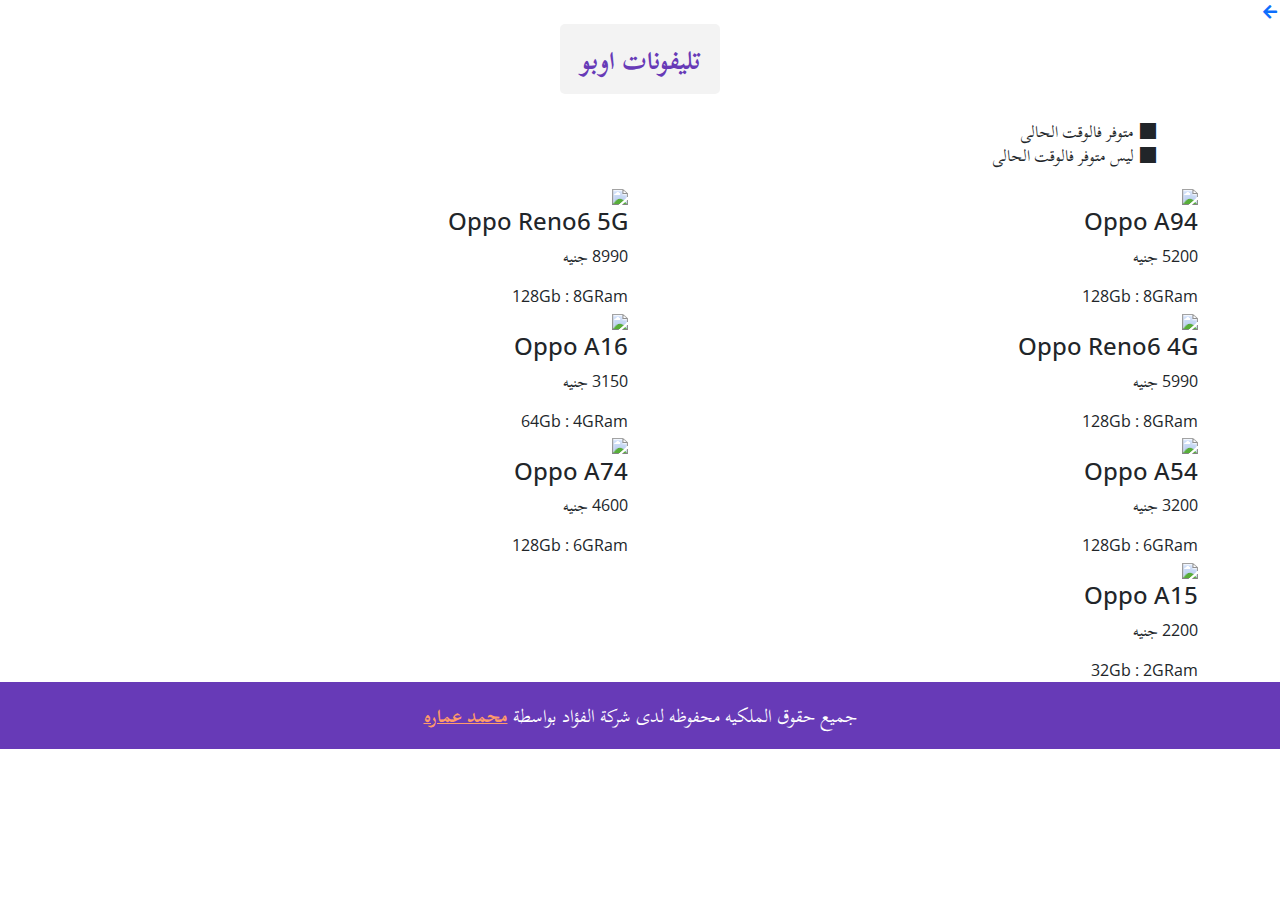
==== oppo.html @ 3a7ef70e "Add files via upload" ====
<!DOCTYPE html>
<html lang="en">

<head>
  <meta charset="UTF-8" />
  <meta http-equiv="X-UA-Compatible" content="IE=edge" />
  <meta name="viewport" content="width=device-width, initial-scale=1.0" />
  <title>شركة الفؤاد فون لتجارة اجهزه المحمول</title>
  <link rel="shortcut icon" href="img/logo.jpeg" />
  <!-- Arabic Font -->
  <link rel="stylesheet" href="https://fonts.googleapis.com/css2?family=Lalezar&display=swap" />
  <link rel="stylesheet" href="https://fonts.googleapis.com/css2?family=Scheherazade+New&display=swap" />
  <!-- English Font -->
  <link rel="stylesheet" href="https://fonts.googleapis.com/css2?family=Open+Sans&display=swap" />
  <link rel="stylesheet" href="css/all.css" />
  <link rel="stylesheet" href="css/bootstrap.min.css" />
  <link rel="stylesheet" href="css/style.css" />
  <link rel="stylesheet" href="css/media.css" />
</head>

<body>
  <!-- Start Back Home Page -->
  <a href="index.html" class="homepage">
    <i class="fas fa-arrow-left fa-fw"></i>
  </a>
  <!-- End Back Home Page -->
  <div class="phone-section">
    <div class="container">
      <h2 class="main-heading">تليفونات اوبو</h2>
      <ul class="list-unstyled full-squer">
        <li><i class="fas fa-square-full fa-fw"></i> متوفر فالوقت الحالى</li>
        <li><i class="fas fa-square-full fa-fw"></i> ليس متوفر فالوقت الحالى</li>
      </ul>
      <div class="row">
        <div class="col-xs-12 col-md-6 col-lg-6">
          <div class="box green">
            <div class="img-box">
              <img src="img/themes/Oppo-A94-1.jpg" />
            </div>
            <div class="content-box">
              <h4>Oppo A94</h4>
              <p>5200 جنيه</p>
              <span>128Gb : 8GRam</span>
            </div>
          </div>
        </div>
        <div class="col-xs-12 col-md-6 col-lg-6">
          <div class="box green">
            <div class="img-box">
              <img src="img/themes/Oppo-Reno6-5G.jpg" />
            </div>
            <div class="content-box">
              <h4>Oppo Reno6 5G</h4>
              <p>8990 جنيه</p>
              <span>128Gb : 8GRam</span>
            </div>
          </div>
        </div>
        <div class="col-xs-12 col-md-6 col-lg-6">
          <div class="box green">
            <div class="img-box">
              <img src="img/themes/Oppo-Reno-6.jpg" />
            </div>
            <div class="content-box">
              <h4>Oppo Reno6 4G</h4>
              <p>5990 جنيه</p>
              <span>128Gb : 8GRam</span>
            </div>
          </div>
        </div>
        <div class="col-xs-12 col-md-6 col-lg-6">
          <div class="box green">
            <div class="img-box">
              <img src="img/themes/oppo-a16.jpg" />
            </div>
            <div class="content-box">
              <h4>Oppo A16</h4>
              <p>3150 جنيه</p>
              <span>64Gb : 4GRam</span>
            </div>
          </div>
        </div>
        <div class="col-xs-12 col-md-6 col-lg-6">
          <div class="box green">
            <div class="img-box">
              <img src="img/themes/oppo-a54-4g.jpg" />
            </div>
            <div class="content-box">
              <h4>Oppo A54</h4>
              <p>3200 جنيه</p>
              <span>128Gb : 6GRam</span>
            </div>
          </div>
        </div>
        <div class="col-xs-12 col-md-6 col-lg-6">
          <div class="box green">
            <div class="img-box">
              <img src="img/themes/Oppo-A74-1.jpg" />
            </div>
            <div class="content-box">
              <h4>Oppo A74</h4>
              <p>4600 جنيه</p>
              <span>128Gb : 6GRam</span>
            </div>
          </div>
        </div>
        <div class="col-xs-12 col-md-6 col-lg-6">
          <div class="box green">
            <div class="img-box">
              <img src="img/themes/Oppo-A15.jpg" />
            </div>
            <div class="content-box">
              <h4>Oppo A15</h4>
              <p>2200 جنيه</p>
              <span>32Gb : 2GRam</span>
            </div>
          </div>
        </div>
      </div>
    </div>
  </div>
  <!-- Start Footer -->
  <div class="footer">
    <div class="container">
      <div class="copyright text-center">
        جميع حقوق الملكيه محفوظه لدى شركة الفؤاد
        <span>بواسطة <a href="https://www.facebook.com/mii.ddo.77/" target="_blank">محمد عماره</a></span>
      </div>
    </div>
  </div>
  <!-- End Footer -->
  <script src="js/jquery-3.6.0.min.js"></script>
  <script src="js/bootstrap.min.js"></script>
  <script src="js/javascript.js"></script>
</body>

</html>
---- css/style.css ----
/* Start Rulze */

* {
  box-sizing: border-box
}

body {
  font-family: 'Open Sans', 'Scheherazade New';
  direction: rtl
}

html {
  scroll-behavior: smooth
}

body::-webkit-scrollbar {
  width: 10px
}

body::-webkit-scrollbar-track {
  background: var(--bg-scroll)
}

body::-webkit-scrollbar-thumb {
  background-color: var(--main-color);
  border-radius: 3px
}

:root {
  --main-color: #673ab7;
  --bg-scroll: #1C0C5B;
}

::selection {
  background-color: var(--main-color);
  color: #fff
}

.main-heading {
  font-weight: bold;
  width: fit-content;
  margin: 0 auto 25px;
  font-size: 25px;
  padding: 20px;
  border-radius: 5px;
  color: var(--main-color);
  background: #f3f3f3
}

/* End Rulze */

/* Start Navbar */

.navbar {
  background: var(--main-color) !important;
  padding: 0 !important;
  font-size: 25px
}

.navbar .navbar-brand {
  margin-right: 0;
  display: none
}

.navbar .navbar-brand img {
  max-width: 40px;
  display: block;
  border-radius: 50px;
  border: 3px solid #fff
}

.navbar .navbar-nav .nav-link {
  color: #fff;
  position: relative;
  font-size: 18px;
  padding: 13px 15px
}

.navbar .navbar-nav .nav-item:not(:last-child) .nav-link::before {
  content: '';
  position: absolute;
  top: 0;
  left: 0;
  width: 1px;
  height: 100%;
  background: #7b4fc9
}

.navbar .navbar-nav .nav-link:hover,
.navbar .navbar-nav .nav-link.active {
  color: #fff;
  background-color: var(--bg-scroll);
  font-weight: bold
}

.navbar .navbar-toggler {
  box-shadow: none !important;
  border: 2px solid #fff
}

/* End Navbar */

/* Start Header */

.header {
  background-size: cover;
  height: 100vh;
  position: relative;
  animation: ch-background 15s linear infinite
}

@keyframes ch-background {
  0%, 100% {
    background: url('../img/ban01.jpg') fixed
  }
  50% {
    background: url('../img/ban02.jpg') fixed
  }
  75% {
    background: url('../img/ban03.jpg') fixed
  }
}

.header::before {
  content: '';
  position: absolute;
  top: 0;
  height: 100%;
  left: 0;
  width: 100%;
  background: rgba(44, 57, 75, .8)
}

.header .info {
  position: absolute;
  top: 60%;
  left: 50%;
  width: 100%;
  transform: translate(-50%, -60%);
  color: #fff
}

.header .info .img-header {
  position: relative;
  width: 135px;
  height: 135px;
  margin: auto;
  display: flex;
  justify-content: center;
  align-items: center;
}

.header .info .img-header > div {
  border-radius: 50%;
  padding: 10px;
  display: flex;
  justify-content: center;
  align-items: center;
  flex-direction: column;
  height: 100%;
  background: var(--main-color);
  font-family: 'Lalezar';
  font-size: 22px
}

.header .info .img-header > div span:last-child {
  color: var(--bg-scroll)
}

.header .info .img-header::before {
  content: ' ';
  position: absolute;
  top: 0;
  right: 0;
  width: 100%;
  height: 100%;
  border: 10px solid var(--bg-scroll);
  border-left-color: transparent;
  border-radius: 80px;
  animation-name: spin;
  animation-iteration-count: infinite;
  animation-duration: 2s;
  animation-timing-function: linear
}

@keyframes spin {
  to {
    transform: rotate(360deg)
  }
}

.header .info .text-header h3 {
  font-size: 70px;
  margin: 0;
  margin-bottom: 5px;
  font-family: 'Lalezar'
}

.header .info .text-header p {
  font-size: 40px;
  margin: 0 0 20px
}

.header .info .text-header span {
  font-size: 22px
}

.header .info .go-down {
  position: absolute;
  bottom: -100px;
  left: 50%;
  color: var(--main-color);
  transform: translateX(-50%);
  font-size: 25px
}

.header .info .go-down i {
  position: relative;
  animation: up-and-down 2s infinite
}

@keyframes up-and-down {
  0%, 10%, 20%, 30%,
  50%, 80%, 100% {
    transform: translateY(0)
  }
  40%, 60% {
    transform: translateY(-15px)
  }
}

/* End Header */

/* Start About */

.about {
  padding: 60px 0;
  background: #f7f7f7;
  border-bottom: 1px solid #e9e9e9
}

.about .info-content {
  margin: 25px 0
}

.about .info-content h1 {
  font-weight: bold;
  font-family: 'Lalezar';
  margin: 0;
  margin-bottom: 10px;
  font-size: 50px
}

.about .info-content p {
  margin: 0;
  margin-bottom: 10px;
  color: #777;
  font-size: 25px
}

.about .info-content .list-info {
  padding: 0;
  margin: 0
}

.about .info-content .list-info li {
  padding: 10px 15px;
  margin: 5px 0;
  position: relative
}

.about .info-content .list-info li:nth-child(odd) {
  background: #fff;
  border: 1px solid #e9e9e9;
  border-radius: 50px 0 0 50px
}

.about .info-content .list-info li::before {
  content: "\f100";
  font-family: "Font Awesome 5 Free";
  font-weight: bold;
  color: var(--main-color);
  font-size: 20px;
  position: relative;
  top: 4px;
  left: 5px
}

.about a {
  text-decoration: none;
  background: var(--main-color);
  border: 0;
  padding: 10px 0;
  outline: none;
  width: 20%;
  margin: 40px auto 0;
  color: #fff;
  border-radius: 10px;
  transition: .7s;
  display: block;
  text-align: center
}

.about a:hover {
  background: var(--bg-scroll)
}

/* End About */

/* Start Bransh */

.branch {
  padding: 60px 0;
  border-bottom: 1px solid #e9e9e9
}

.branch .link p::before {
  content: "\f069";
  font-family: "Font Awesome 5 Free";
  font-weight: 900;
  color: #911F27;
  position: absolute;
  top: 33px;
  left: 10px;
  font-size: 10px
}

.branch .link p::after {
  content: "إضغط هنا";
  color: #000;
  background: var(--bg-scroll);
  position: absolute;
  top: -10px;
  right: 0;
  font-size: 15px;
  color: #fff;
  padding: 3px 7px;
  border-radius: 50px
}

.branch .link a {
  text-decoration: none;
  color: #666
}

.branch .link p {
  background: #f7f7f7;
  padding: 20px 15px;
  font-size: 25px;
  font-weight: bold;
  border: 1px solid #efefef;
  border-radius: 10px;
  margin: 55px 0;
  position: relative;
  cursor: pointer
}

.branch .price .box {
  margin-bottom: 25px
}

.branch .price .box h2 {
  font-weight: 600;
  margin: 0 auto 30px;
  width: fit-content
}

.branch .price .box {
  border: 1px solid #efefef;
  padding: 25px 0 0;
  border-radius: 10px;
  overflow: hidden
}

.branch .price .box .price-info {
  display: flex;
  justify-content: space-between
}

.branch .price .box .price-info p {
  font-weight: bold;
  font-family: 'Lalezar';
  margin: 0;
  margin-bottom: 20px;
  font-size: 25px;
  padding: 0 10px
}

.branch .price .box .datials-info-price .div {
  display: flex;
  justify-content: space-between;
  align-items: center;
  border-bottom: 1px solid #efefef;
  padding: 20px 15px
}

.branch .price .box .datials-info-price .div:nth-child(odd) {
  background: #f7f7f7
}

.branch .price .box .datials-info-price .div:last-child {
  border: 0
}

.branch .price .box .datials-info-price .div p {
  margin: 0;
  font-size: 18px
}

.branch .price .box .form {
  padding: 10px 0 5px
}

.branch .price .box .form p {
  margin: 0;
  margin-bottom: 10px
}

.branch .price .box .form .input-resultes {
  max-width: 500px;
  margin: auto
}

.branch .price .box .form label {
  display: block;
  font-weight: bold;
  color: var(--main-color);
  text-align: right;
  margin: 0 20px 5px 0
}

.branch .price .box .form input[type="text"],
.branch .price .box .form select {
  background: #f7f7f7;
  border: 1px solid #e9e9e9;
  caret-color: var(--bg-scroll);
  padding: 7px 17px;
  outline: none;
  width: 95%;
  margin: 0 auto 10px;
  box-shadow: none;
  border-radius: 50px
}

.branch .price .box .form select {
  cursor: pointer
}

.branch .price .box .form .none {
  display: none
}

.branch .price .box .form input[type="submit"] {
  background: var(--main-color);
  border: 1px solid var(--main-color);
  padding: 7px 15px;
  outline: none;
  width: 95%;
  margin: 10px auto 5px;
  color: #fff;
  border-radius: 50px
}

.branch .price .box .form span {
  display: block;
  margin-bottom: 5px;
  color: #B91646;
  font-weight: bold
}

/* End Bransh */

/* Start Products */

.products {
  padding: 60px 0;
  background: #f7f7f7;
  border-bottom: 1px solid #e9e9e9
}

.products .box {
  background: #f1f1f1;
  padding: 10px;
  margin: 25px 0 0;
  position: relative;
  z-index: 1;
  overflow: hidden
}

.products .box span {
  position: absolute;
  top: 30px;
  right: 0;
  padding: 5px 25px;
  background: var(--main-color);
  color: #fff;
  font-weight: bold;
  font-size: 18px;
  border-radius: 50px 0 0 50px
}

.products .box::before {
  content: "";
  position: absolute;
  top: 50%;
  left: 50%;
  transform: translate(-50%, -50%);
  width: 0;
  height: 0;
  background: rgba(255, 255, 255, 0.2);
  transition: .7s;
  cursor: pointer
}

.products .box:hover::before {
  width: 200%;
  height: 200%
}

.products .box img {
  max-width: 100%
}

/* End Products */

/* Start Myphome */

.myphone {
  padding: 60px 0;
  border-bottom: 1px solid #e9e9e9
}

.myphone .box {
  background: #f7f7f7;
  box-shadow: rgba(99, 99, 99, 0.2) 0px 2px 8px 0px;
  position: relative;
  z-index: 1;
  padding: 30px;
  overflow: hidden;
  border-radius: 15px;
  cursor: pointer;
  margin-top: 30px
}

.myphone .box::before {
  content: "";
  position: absolute;
  top: 50%;
  left: 50%;
  transform: translate(-50%, -50%);
  width: 0;
  height: 0;
  background: #fff;
  z-index: -1;
  transition: .7s
}

.myphone .box:hover::before {
  width: 200%;
  height: 200%
}

.myphone .box span {
  position: absolute;
  top: 0;
  right: 0;
  width: 50px;
  height: 50px;
  display: flex;
  justify-content: center;
  align-items: center;
  background: var(--main-color);
  color: #fff;
  font-size: 20px
}

.myphone .box i {
  color: #77D970
}

.myphone .box h2 {
  margin: 15px 0 0;
  font-weight: bold;
  font-family: 'Lalezar'
}

.myphone .box p {
  margin: 15px 0 0;
  font-size: 20px
}

/* End Myphome */

/* Start Main Social */

.contact {
  padding: 15px 0;
  background: #f7f7f7
}

.contact .social-media {
  padding: 0;
  margin: 0;
  display: flex;
  justify-content: center;
  align-items: center;
  flex-direction: row-reverse
}

.contact .social-media li {
  width: 70px;
  height: 70px;
  line-height: 70px;
  border-radius: 5px;
  text-align: center;
  font-size: 40px;
  cursor: pointer;
  background: #e9e9e9;
  box-shadow: rgb(204, 219, 232) 3px 3px 6px 0px inset,
  rgba(255, 255, 255, 0.5) -3px -3px 6px 1px inset;
  position: relative;
  margin: 0 10px;
  transition: .7s;
  border: 1px solid transparent
}

.contact .social-media li:first-child:hover {
  border: 1px solid #1877f2
}

.contact .social-media li:nth-child(2):hover {
  border: 1px solid #128c7e
}

.contact .social-media li:last-child:hover {
  border: 1px solid #fbbc04
}

.contact .social-media li a {
  text-decoration: none;
  color: #000
}

/* End Main Social */

/* Start Footer */

.footer {
  background: var(--main-color);
  color: #fff;
  padding: 20px 0;
  font-size: 18px
}

.footer .copyright span a {
  color: #FF9B6A;
  font-weight: bold
}

/* End Footer */
---- css/media.css ----
/* Smart Phones And Tablets */
@media (max-width:768px) {
  .navbar {
    padding: 3px 0 !important;
  }

  .navbar .navbar-brand {
    display: block
  }

  .navbar .navbar-nav {
    margin: 10px 0;
    padding: 0;
    text-align: center
  }

  .navbar .navbar-nav .nav-link {
    margin: 5px 0;
    padding-right: 10px;
    border-radius: 50px
  }

  .navbar .navbar-nav .nav-link::before {
    display: none
  }

  .header .info h3 {
    font-size: 70px
  }

  .main-heading {
    text-align: center;
    font-size: 20px
  }

  .about .info-content p {
    font-size: 21px
  }

  .about a {
    width: 70%
  }

  .branch p {
    font-size: 20px;
    text-align: center
  }

  .branch p::before {
    top: 30px
  }

  .branch .link p {
    font-size: 17px
  }
  
  .branch .link p::before {
    top: 28px
  }
}

/* Small Screen */
@media (min-width:769px) and (max-width:991px) {
  .navbar {
    padding: 3px 0 !important;
  }

  .navbar .navbar-brand {
    display: block
  }

  .navbar .navbar-nav {
    margin: 10px 0;
    padding: 0;
    text-align: center
  }

  .navbar .navbar-nav .nav-link {
    margin: 5px 0;
    padding-right: 10px;
    border-radius: 50px
  }

  .navbar .navbar-nav .nav-link::before {
    display: none
  }

  .header .info h3 {
    font-size: 70px
  }

  .header .info .text-header p {
    font-size: 50px
  }

  .about a {
    width: 40%
  }
}

/* Medium Screen */
@media (min-width:992px) and (max-width:1199px) {}
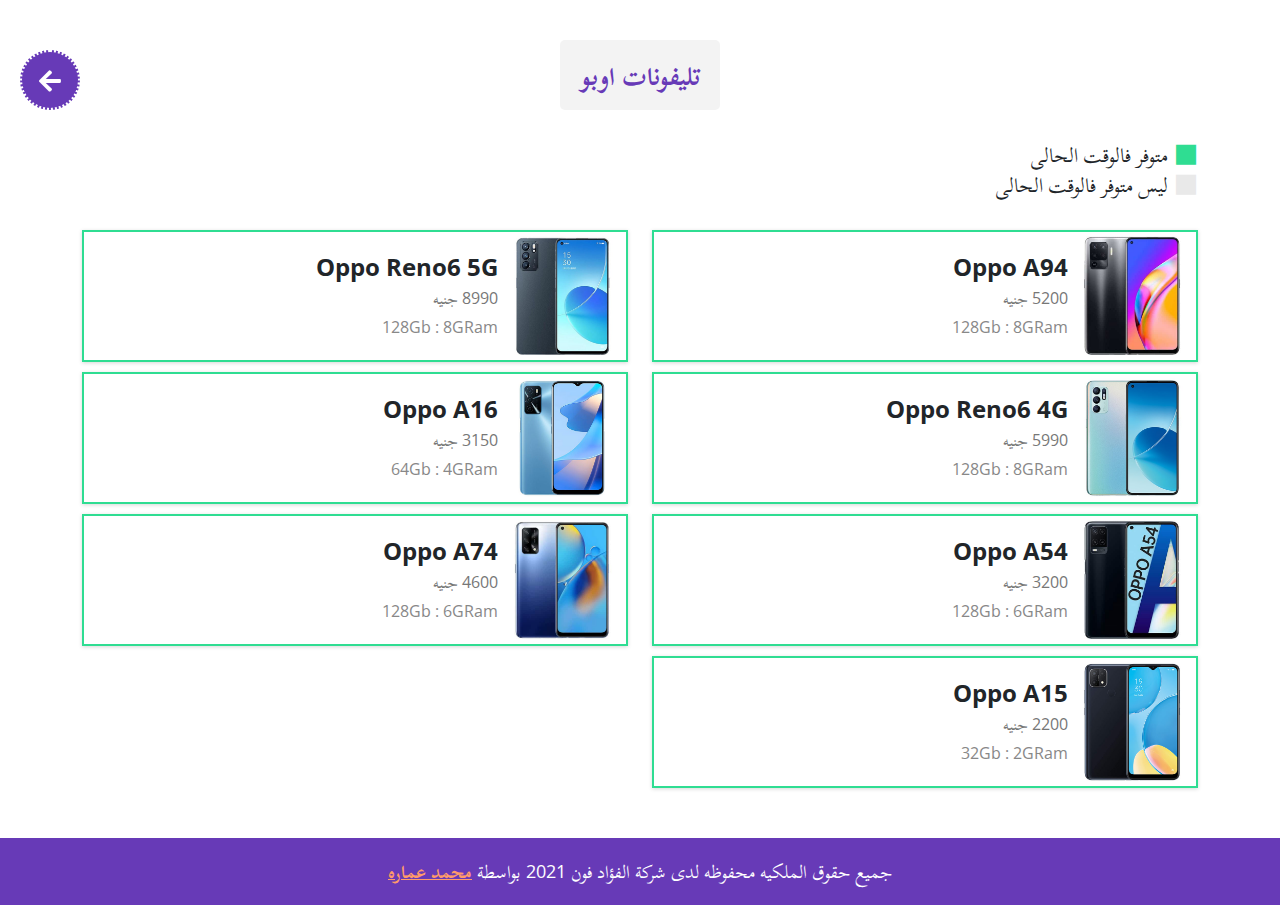
==== commit a4476849: "Update oppo.html" ====
--- a/oppo.html
+++ b/oppo.html
@@ -123,15 +123,16 @@
   <div class="footer">
     <div class="container">
       <div class="copyright text-center">
-        جميع حقوق الملكيه محفوظه لدى شركة الفؤاد
-        <span>بواسطة <a href="https://www.facebook.com/mii.ddo.77/" target="_blank">محمد عماره</a></span>
+        جميع حقوق الملكيه محفوظه لدى شركة الفؤاد فون 2021
+        <span>بواسطة 
+          <a href="https://www.facebook.com/mii.ddo.77/" target="_blank">محمد عماره</a>
+        </span>
       </div>
     </div>
   </div>
   <!-- End Footer -->
-  <script src="js/jquery-3.6.0.min.js"></script>
   <script src="js/bootstrap.min.js"></script>
   <script src="js/javascript.js"></script>
 </body>
 
-</html>+</html>
--- a/css/style.css
+++ b/css/style.css
@@ -658,3 +658,76 @@
 }
 
 /* End Footer */
+
+/* Start Back Home Page */
+
+.homepage {
+  display: flex;
+  justify-content: center;
+  align-items: center;
+  background: var(--main-color);
+  width: 60px;
+  height: 60px;
+  color: #fff !important;
+  border-radius: 50px;
+  position: fixed;
+  top: 50px;
+  left: 20px;
+  text-decoration: none;
+  font-size: 25px;
+  border: 2px dotted #fff
+}
+
+/* End Back Home Page */
+
+.phone-section {
+  padding: 40px 0
+}
+
+.phone-section .full-squer {
+  margin: 30px 0;
+  padding: 0;
+  font-size: 20px
+}
+
+.phone-section .full-squer li:first-child i {
+  color: #2FDD92
+}
+
+.phone-section .full-squer li:last-child i {
+  color: #e9e9e9
+}
+
+.phone-section .box {
+  display: flex;
+  justify-content: flex-start;
+  align-items: center;
+  border: 2px solid #e9e9e9;
+  margin-bottom: 10px;
+  box-shadow: rgba(0, 0, 0, 0.16) 0px 1px 4px
+}
+
+.phone-section .box.green {
+  border: 2px solid #2FDD92
+}
+
+.phone-section .box .img-box img {
+  width: 128px;
+  max-width: 100%
+}
+
+.phone-section .box .content-box h4 {
+  margin: 0;
+  margin-bottom: 5px;
+  font-weight: bold
+}
+
+.phone-section .box .content-box p {
+  margin: 0;
+  margin-bottom: 5px;
+  color: #777
+}
+
+.phone-section .box .content-box span {
+  color: #888
+}
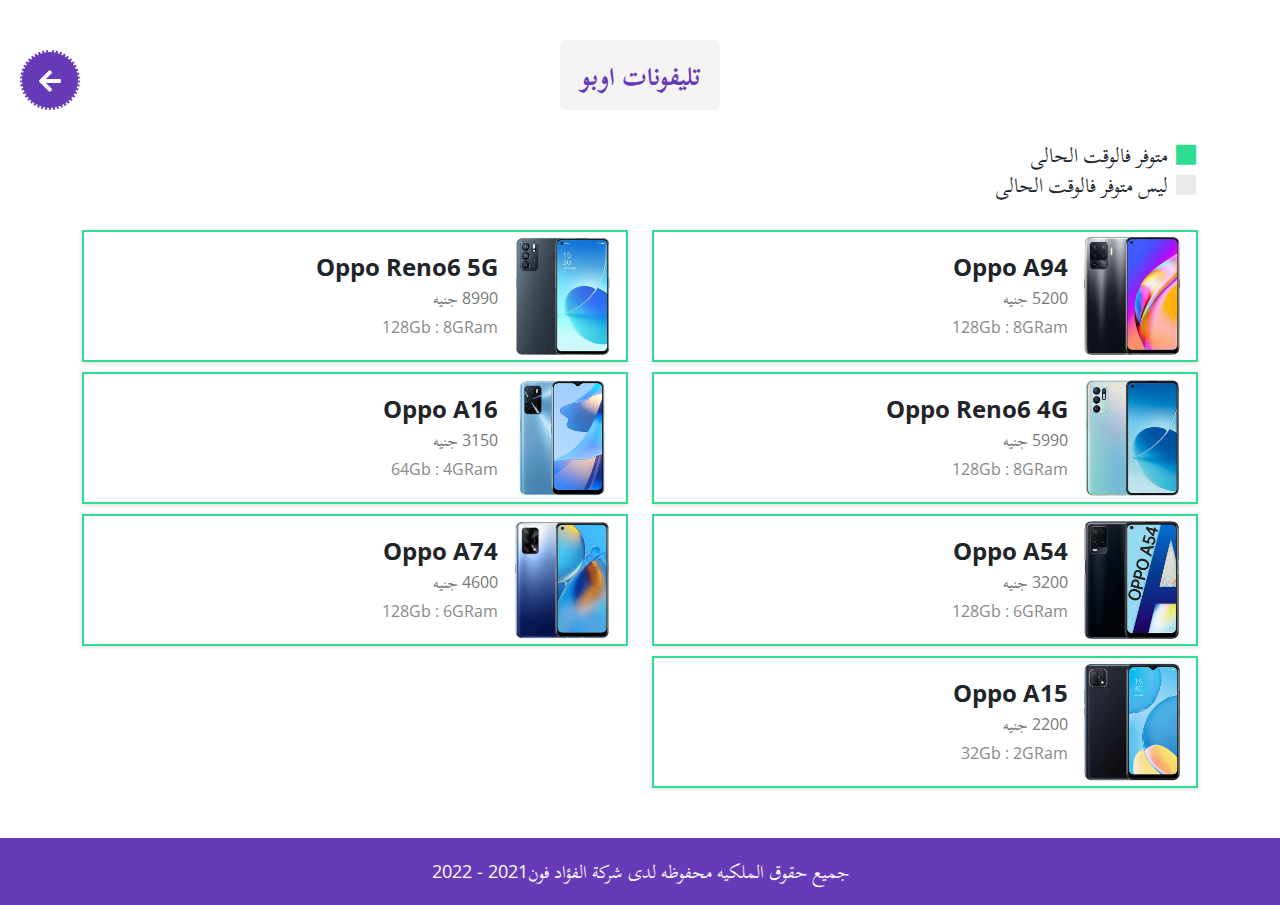
==== commit 63d65c36: "Update oppo.html" ====
--- a/oppo.html
+++ b/oppo.html
@@ -123,10 +123,7 @@
   <div class="footer">
     <div class="container">
       <div class="copyright text-center">
-        جميع حقوق الملكيه محفوظه لدى شركة الفؤاد فون 2021
-        <span>بواسطة 
-          <a href="https://www.facebook.com/mii.ddo.77/" target="_blank">محمد عماره</a>
-        </span>
+        جميع حقوق الملكيه محفوظه لدى شركة الفؤاد فون2021 - 2022
       </div>
     </div>
   </div>
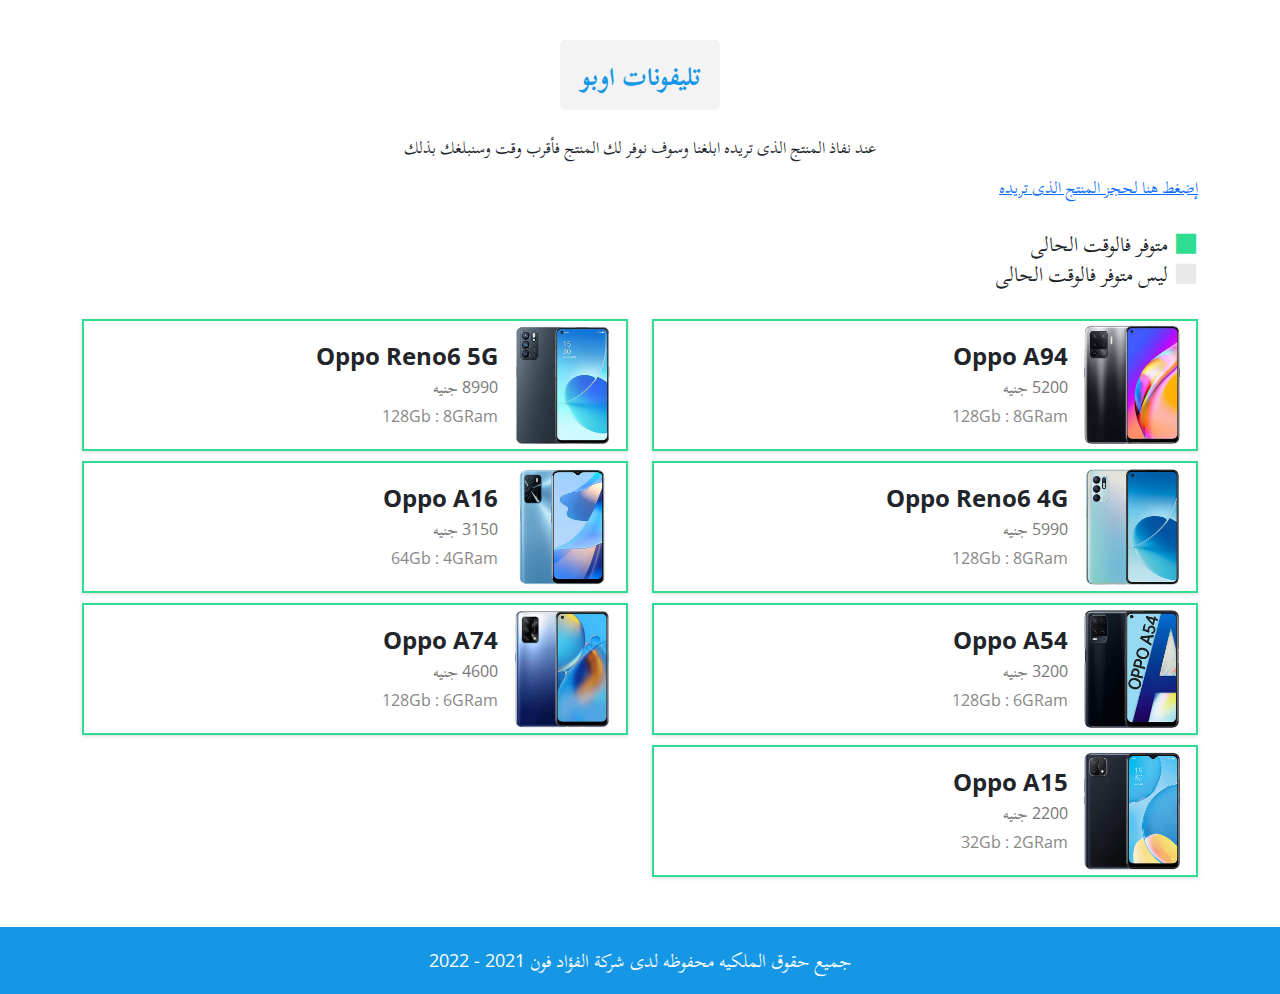
==== commit 17948e22: "Update oppo.html" ====
--- a/oppo.html
+++ b/oppo.html
@@ -19,14 +19,11 @@
 </head>
 
 <body>
-  <!-- Start Back Home Page -->
-  <a href="index.html" class="homepage">
-    <i class="fas fa-arrow-left fa-fw"></i>
-  </a>
-  <!-- End Back Home Page -->
   <div class="phone-section">
     <div class="container">
       <h2 class="main-heading">تليفونات اوبو</h2>
+      <p class="disc text-center">عند نفاذ المنتج الذى تريده ابلغنا وسوف نوفر لك المنتج فأقرب وقت وسنبلغك بذلك</p>
+      <a class="go-link-form" href="https://docs.google.com/forms/d/e/1FAIpQLSd1qbqi8Q9eZBNMIl7Qrfr753B_49ZrsvoBJMs-j_w_aINzaA/viewform" target="_blank">إضغط هنا لحجز المنتج الذى تريده</a>
       <ul class="list-unstyled full-squer">
         <li><i class="fas fa-square-full fa-fw"></i> متوفر فالوقت الحالى</li>
         <li><i class="fas fa-square-full fa-fw"></i> ليس متوفر فالوقت الحالى</li>
@@ -123,7 +120,7 @@
   <div class="footer">
     <div class="container">
       <div class="copyright text-center">
-        جميع حقوق الملكيه محفوظه لدى شركة الفؤاد فون2021 - 2022
+        جميع حقوق الملكيه محفوظه لدى شركة الفؤاد فون 2021 - 2022
       </div>
     </div>
   </div>
--- a/css/style.css
+++ b/css/style.css
@@ -27,8 +27,8 @@
 }
 
 :root {
-  --main-color: #673ab7;
-  --bg-scroll: #1C0C5B;
+  --main-color: #1597E5;
+  --bg-scroll: #3D56B2;
 }
 
 ::selection {
@@ -83,7 +83,7 @@
   left: 0;
   width: 1px;
   height: 100%;
-  background: #7b4fc9
+  background: #607ce7
 }
 
 .navbar .navbar-nav .nav-link:hover,
@@ -650,11 +650,6 @@
   color: #fff;
   padding: 20px 0;
   font-size: 18px
-}
-
-.footer .copyright span a {
-  color: #FF9B6A;
-  font-weight: bold
 }
 
 /* End Footer */
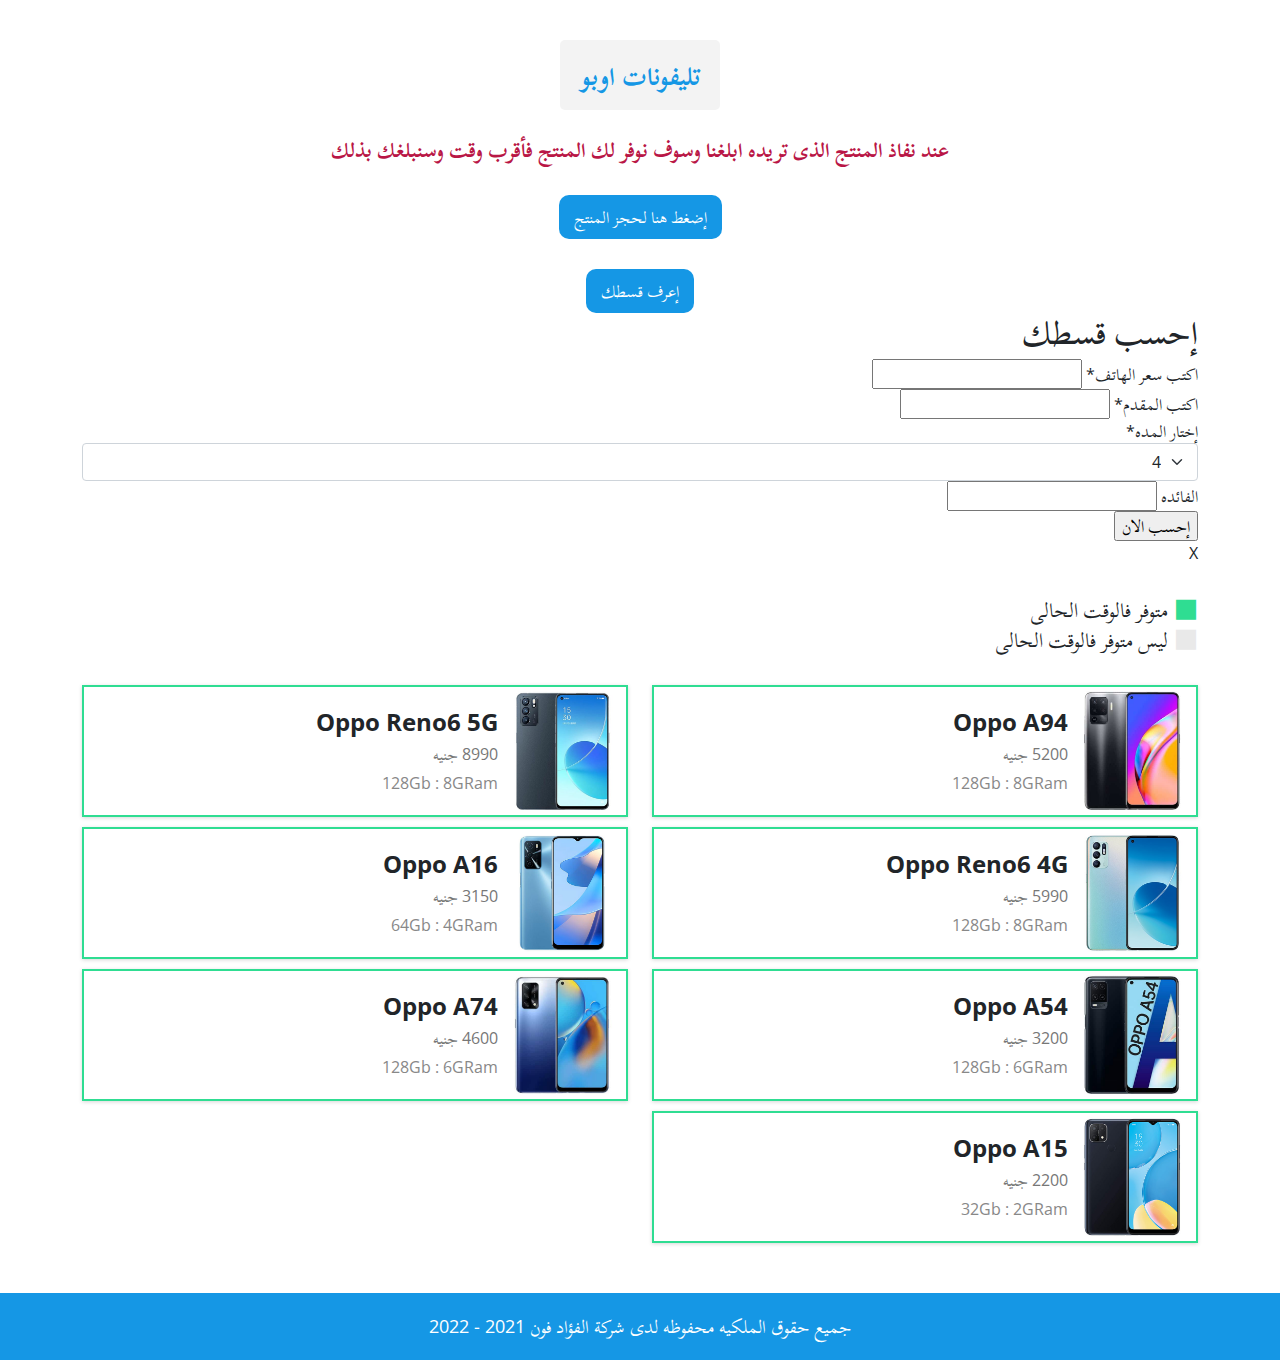
==== commit 26a4eeed: "Update oppo.html" ====
--- a/oppo.html
+++ b/oppo.html
@@ -21,13 +21,58 @@
 <body>
   <div class="phone-section">
     <div class="container">
+      <!-- Start Info-Section -->
       <h2 class="main-heading">تليفونات اوبو</h2>
       <p class="disc text-center">عند نفاذ المنتج الذى تريده ابلغنا وسوف نوفر لك المنتج فأقرب وقت وسنبلغك بذلك</p>
-      <a class="go-link-form" href="https://docs.google.com/forms/d/e/1FAIpQLSd1qbqi8Q9eZBNMIl7Qrfr753B_49ZrsvoBJMs-j_w_aINzaA/viewform" target="_blank">إضغط هنا لحجز المنتج الذى تريده</a>
+      <div class="links">
+        <a class="go-link-form"
+          href="https://docs.google.com/forms/d/e/1FAIpQLSd1qbqi8Q9eZBNMIl7Qrfr753B_49ZrsvoBJMs-j_w_aINzaA/viewform"
+          target="_blank">إضغط هنا لحجز المنتج</a>
+        <span class="go-link-form clicked">إعرف قسطك</span>
+      </div>
+      <!-- End Info-Section -->
+      <!-- Start BoxForm -->
+      <div class="box-form">
+        <form class="form" id="load-form">
+          <div class="overlay">
+            <h2>إحسب قسطك</h2>
+            <div class="input-resultes">
+              <label>اكتب سعر الهاتف*</label>
+              <input type="text" maxlength="5" id="amount" autocomplete="off" required />
+            </div>
+            <div class="input-resultes">
+              <label>اكتب المقدم*</label>
+              <input type="text" id="price" autocomplete="off" required />
+            </div>
+            <div class="input-resultes">
+              <label>إختار المده*</label>
+              <select class="form-select" id="month">
+                <option value="4">4</option>
+                <option value="6">6</option>
+                <option value="12">12</option>
+              </select>
+            </div>
+            <div class="input-resultes none">
+              <label>الفائده</label>
+              <input type="text" id="rate" value="">
+            </div>
+            <div class="input-resultes">
+              <input type="submit" onclick="computeResults()" value="إحسب الان" />
+              <span id="msguser"></span>
+              <span id="rate-content"></span>
+            </div>
+            <div class="hide-form">X</div>
+          </div>
+        </form>
+      </div>
+      <!-- End BoxForm -->
+      <!-- Start List FullSQuer -->
       <ul class="list-unstyled full-squer">
         <li><i class="fas fa-square-full fa-fw"></i> متوفر فالوقت الحالى</li>
         <li><i class="fas fa-square-full fa-fw"></i> ليس متوفر فالوقت الحالى</li>
       </ul>
+      <!-- End List FullSQuer -->
+      <!-- Start Products -->
       <div class="row">
         <div class="col-xs-12 col-md-6 col-lg-6">
           <div class="box green">
@@ -114,6 +159,7 @@
           </div>
         </div>
       </div>
+      <!-- End Products -->
     </div>
   </div>
   <!-- Start Footer -->
--- a/css/style.css
+++ b/css/style.css
@@ -47,6 +47,34 @@
   background: #f3f3f3
 }
 
+.disc {
+  max-width: 700px;
+  margin: 10px auto 0;
+  color: #B91646;
+  font-size: 20px;
+  font-weight: bold
+}
+
+.go-link-form {
+  text-decoration: none;
+  background: var(--main-color);
+  border: 0;
+  padding: 10px 15px;
+  outline: none;
+  width: fit-content;
+  margin: 30px auto 0;
+  color: #fff !important;
+  border-radius: 10px;
+  transition: .7s;
+  display: block;
+  text-align: center;
+  cursor: pointer
+}
+
+.go-link-form:hover {
+  background: var(--bg-scroll)
+}
+
 /* End Rulze */
 
 /* Start Navbar */
@@ -86,8 +114,7 @@
   background: #607ce7
 }
 
-.navbar .navbar-nav .nav-link:hover,
-.navbar .navbar-nav .nav-link.active {
+.navbar .navbar-nav .nav-link:hover, .navbar .navbar-nav .nav-link.active {
   color: #fff;
   background-color: var(--bg-scroll);
   font-weight: bold
@@ -150,7 +177,7 @@
   align-items: center;
 }
 
-.header .info .img-header > div {
+.header .info .img-header>div {
   border-radius: 50%;
   padding: 10px;
   display: flex;
@@ -163,7 +190,7 @@
   font-size: 22px
 }
 
-.header .info .img-header > div span:last-child {
+.header .info .img-header>div span:last-child {
   color: var(--bg-scroll)
 }
 
@@ -220,8 +247,7 @@
 }
 
 @keyframes up-and-down {
-  0%, 10%, 20%, 30%,
-  50%, 80%, 100% {
+  0%, 10%, 20%, 30%, 50%, 80%, 100% {
     transform: translateY(0)
   }
   40%, 60% {
@@ -284,25 +310,6 @@
   position: relative;
   top: 4px;
   left: 5px
-}
-
-.about a {
-  text-decoration: none;
-  background: var(--main-color);
-  border: 0;
-  padding: 10px 0;
-  outline: none;
-  width: 20%;
-  margin: 40px auto 0;
-  color: #fff;
-  border-radius: 10px;
-  transition: .7s;
-  display: block;
-  text-align: center
-}
-
-.about a:hover {
-  background: var(--bg-scroll)
 }
 
 /* End About */
@@ -405,10 +412,6 @@
 .branch .price .box .datials-info-price .div p {
   margin: 0;
   font-size: 18px
-}
-
-.branch .price .box .form {
-  padding: 10px 0 5px
 }
 
 .branch .price .box .form p {
@@ -487,6 +490,10 @@
   overflow: hidden
 }
 
+.products .box.shadow {
+  box-shadow: rgb(99 99 99 / 20%) 0px 2px 8px 0px !important;
+}
+
 .products .box span {
   position: absolute;
   top: 30px;
@@ -611,7 +618,7 @@
   width: 70px;
   height: 70px;
   line-height: 70px;
-  border-radius: 5px;
+  border-radius: 50px;
   text-align: center;
   font-size: 40px;
   cursor: pointer;
@@ -619,7 +626,7 @@
   box-shadow: rgb(204, 219, 232) 3px 3px 6px 0px inset,
   rgba(255, 255, 255, 0.5) -3px -3px 6px 1px inset;
   position: relative;
-  margin: 0 10px;
+  margin: 0 5px;
   transition: .7s;
   border: 1px solid transparent
 }
@@ -653,27 +660,6 @@
 }
 
 /* End Footer */
-
-/* Start Back Home Page */
-
-.homepage {
-  display: flex;
-  justify-content: center;
-  align-items: center;
-  background: var(--main-color);
-  width: 60px;
-  height: 60px;
-  color: #fff !important;
-  border-radius: 50px;
-  position: fixed;
-  top: 50px;
-  left: 20px;
-  text-decoration: none;
-  font-size: 25px;
-  border: 2px dotted #fff
-}
-
-/* End Back Home Page */
 
 .phone-section {
   padding: 40px 0
--- a/css/media.css
+++ b/css/media.css
@@ -37,7 +37,7 @@
     font-size: 21px
   }
 
-  .about a {
+  .go-link-form {
     width: 70%
   }
 
@@ -93,7 +93,7 @@
     font-size: 50px
   }
 
-  .about a {
+  .go-link-form {
     width: 40%
   }
 }
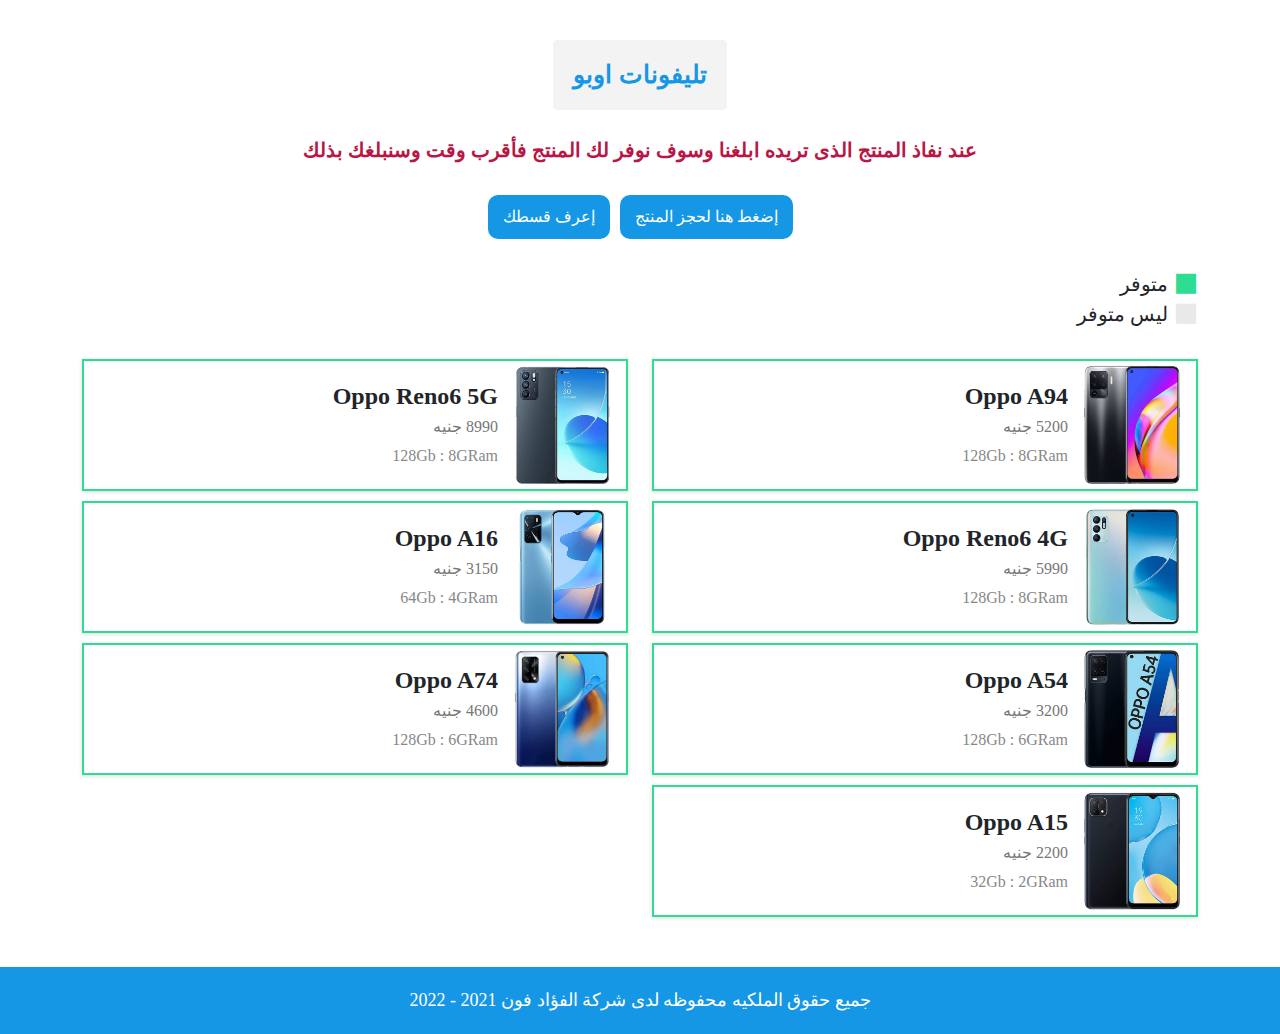
==== commit 5192fde9: "Update oppo.html" ====
--- a/oppo.html
+++ b/oppo.html
@@ -9,9 +9,6 @@
   <link rel="shortcut icon" href="img/logo.jpeg" />
   <!-- Arabic Font -->
   <link rel="stylesheet" href="https://fonts.googleapis.com/css2?family=Lalezar&display=swap" />
-  <link rel="stylesheet" href="https://fonts.googleapis.com/css2?family=Scheherazade+New&display=swap" />
-  <!-- English Font -->
-  <link rel="stylesheet" href="https://fonts.googleapis.com/css2?family=Open+Sans&display=swap" />
   <link rel="stylesheet" href="css/all.css" />
   <link rel="stylesheet" href="css/bootstrap.min.css" />
   <link rel="stylesheet" href="css/style.css" />
@@ -68,8 +65,8 @@
       <!-- End BoxForm -->
       <!-- Start List FullSQuer -->
       <ul class="list-unstyled full-squer">
-        <li><i class="fas fa-square-full fa-fw"></i> متوفر فالوقت الحالى</li>
-        <li><i class="fas fa-square-full fa-fw"></i> ليس متوفر فالوقت الحالى</li>
+        <li><i class="fas fa-square-full fa-fw"></i> متوفر</li>
+        <li><i class="fas fa-square-full fa-fw"></i> ليس متوفر</li>
       </ul>
       <!-- End List FullSQuer -->
       <!-- Start Products -->
--- a/css/style.css
+++ b/css/style.css
@@ -62,11 +62,10 @@
   padding: 10px 15px;
   outline: none;
   width: fit-content;
-  margin: 30px auto 0;
+  margin: 30px 5px 0;
   color: #fff !important;
   border-radius: 10px;
   transition: .7s;
-  display: block;
   text-align: center;
   cursor: pointer
 }
@@ -169,29 +168,15 @@
 
 .header .info .img-header {
   position: relative;
-  width: 135px;
-  height: 135px;
-  margin: auto;
-  display: flex;
-  justify-content: center;
-  align-items: center;
-}
-
-.header .info .img-header>div {
+  width: 150px;
+  height: 150px;
+  margin: auto
+}
+
+.header .info .img-header img {
+  max-width: 100%;
   border-radius: 50%;
-  padding: 10px;
-  display: flex;
-  justify-content: center;
-  align-items: center;
-  flex-direction: column;
-  height: 100%;
-  background: var(--main-color);
-  font-family: 'Lalezar';
-  font-size: 22px
-}
-
-.header .info .img-header>div span:last-child {
-  color: var(--bg-scroll)
+  display: block
 }
 
 .header .info .img-header::before {
@@ -414,63 +399,6 @@
   font-size: 18px
 }
 
-.branch .price .box .form p {
-  margin: 0;
-  margin-bottom: 10px
-}
-
-.branch .price .box .form .input-resultes {
-  max-width: 500px;
-  margin: auto
-}
-
-.branch .price .box .form label {
-  display: block;
-  font-weight: bold;
-  color: var(--main-color);
-  text-align: right;
-  margin: 0 20px 5px 0
-}
-
-.branch .price .box .form input[type="text"],
-.branch .price .box .form select {
-  background: #f7f7f7;
-  border: 1px solid #e9e9e9;
-  caret-color: var(--bg-scroll);
-  padding: 7px 17px;
-  outline: none;
-  width: 95%;
-  margin: 0 auto 10px;
-  box-shadow: none;
-  border-radius: 50px
-}
-
-.branch .price .box .form select {
-  cursor: pointer
-}
-
-.branch .price .box .form .none {
-  display: none
-}
-
-.branch .price .box .form input[type="submit"] {
-  background: var(--main-color);
-  border: 1px solid var(--main-color);
-  padding: 7px 15px;
-  outline: none;
-  width: 95%;
-  margin: 10px auto 5px;
-  color: #fff;
-  border-radius: 50px
-}
-
-.branch .price .box .form span {
-  display: block;
-  margin-bottom: 5px;
-  color: #B91646;
-  font-weight: bold
-}
-
 /* End Bransh */
 
 /* Start Products */
@@ -665,6 +593,102 @@
   padding: 40px 0
 }
 
+.phone-section .links {
+  margin: auto;
+  display: flex;
+  justify-content: center;
+  align-items: center
+}
+
+.phone-section .box-form {
+  position: relative
+}
+
+.phone-section .box-form .form {
+  position: fixed;
+  top: 0;
+  left: 0;
+  width: 100%;
+  height: 100%;
+  background:rgba(44, 57, 75, .8);
+  display: none
+}
+
+.phone-section .box-form .form .overlay {
+  background: #fff;
+  padding: 20px;
+  position: absolute;
+  top: 50%;
+  left: 50%;
+  width: 500px;
+  transform: translate(-50%, -50%);
+  text-align: center
+}
+
+.phone-section .box-form .form .overlay h2 {
+  font-weight: 600;
+  margin: 0 auto 30px;
+  width: fit-content;
+  font-size: 20px
+}
+
+.phone-section .box-form .form .overlay p {
+  margin: 0;
+  margin-bottom: 10px
+}
+
+.phone-section .box-form .form .overlay .input-resultes {
+  max-width: 500px;
+  margin: auto
+}
+
+.phone-section .box-form .form .overlay label {
+  display: block;
+  font-weight: bold;
+  color: var(--main-color);
+  text-align: right;
+  margin: 0 20px 5px 0
+}
+
+.phone-section .box-form .form .overlay input[type="text"],
+.phone-section .box-form .form .overlay select {
+  background: #f7f7f7;
+  border: 1px solid #e9e9e9;
+  caret-color: var(--bg-scroll);
+  padding: 7px 17px;
+  outline: none;
+  width: 95%;
+  margin: 0 auto 10px;
+  box-shadow: none;
+  border-radius: 50px
+}
+
+.phone-section .box-form .form .overlay select {
+  cursor: pointer
+}
+
+.phone-section .box-form .form .overlay .none {
+  display: none
+}
+
+.phone-section .box-form .form .overlay input[type="submit"] {
+  background: var(--main-color);
+  border: 1px solid var(--main-color);
+  padding: 7px 15px;
+  outline: none;
+  width: 95%;
+  margin: 10px auto 5px;
+  color: #fff;
+  border-radius: 50px
+}
+
+.phone-section .box-form .form .overlay span {
+  display: block;
+  margin-bottom: 5px;
+  color: #B91646;
+  font-weight: bold
+}
+
 .phone-section .full-squer {
   margin: 30px 0;
   padding: 0;
@@ -712,3 +736,18 @@
 .phone-section .box .content-box span {
   color: #888
 }
+
+.phone-section .box-form .form .overlay .hide-form {
+  position: absolute;
+  top: 0;
+  right: 0;
+  width: 30px;
+  height: 30px;
+  display: flex;
+  justify-content: center;
+  align-items: center;
+  color: #fff;
+  font-weight: bold;
+  background: #B91646;
+  cursor: pointer
+}
--- a/css/media.css
+++ b/css/media.css
@@ -37,10 +37,6 @@
     font-size: 21px
   }
 
-  .go-link-form {
-    width: 70%
-  }
-
   .branch p {
     font-size: 20px;
     text-align: center
@@ -56,6 +52,10 @@
   
   .branch .link p::before {
     top: 28px
+  }
+
+  .phone-section .box-form .form .overlay {
+    width: 95%
   }
 }
 
@@ -92,10 +92,6 @@
   .header .info .text-header p {
     font-size: 50px
   }
-
-  .go-link-form {
-    width: 40%
-  }
 }
 
 /* Medium Screen */
